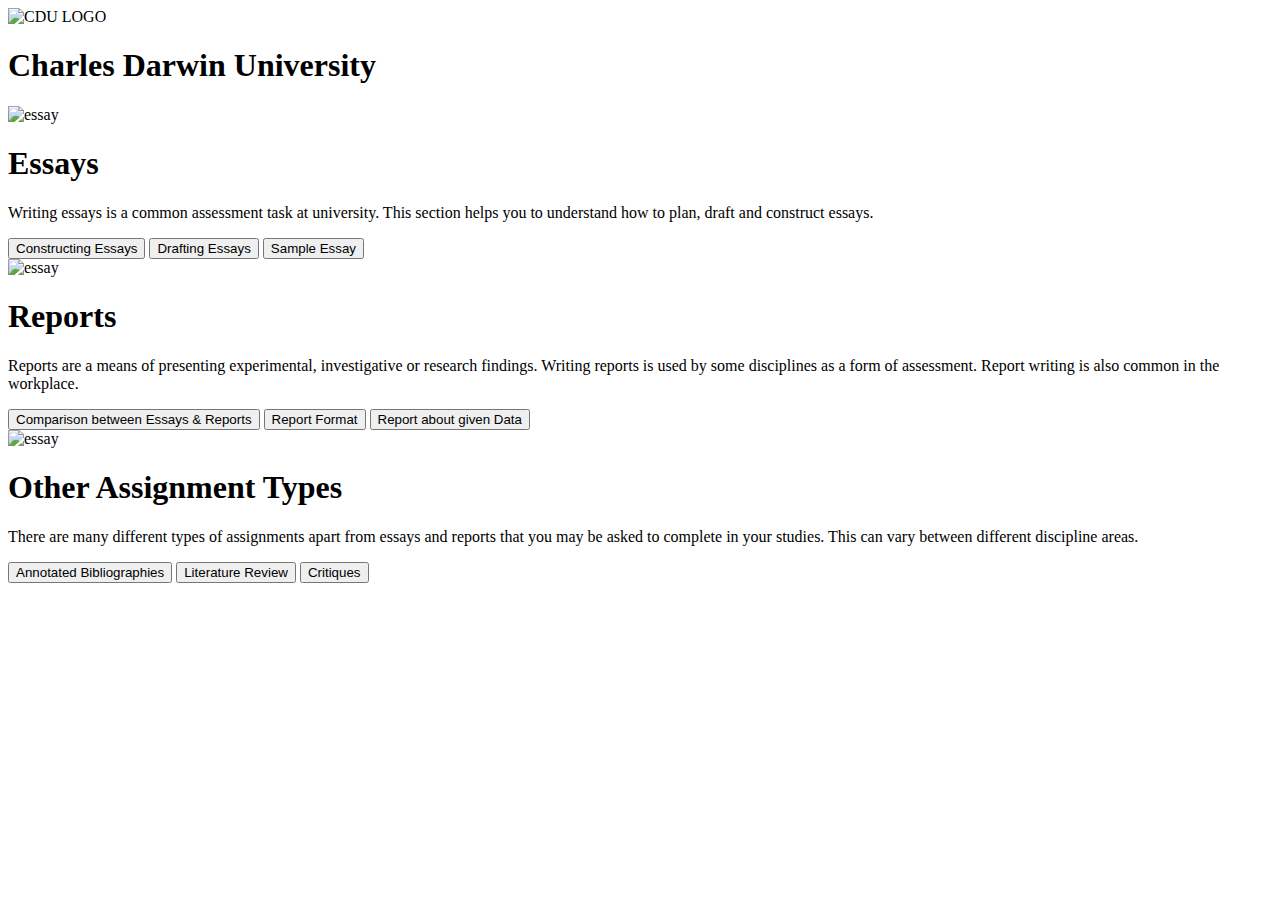
==== Website.html @ b13b842a "Add files via upload" ====
<!doctype html>
<html lang="en">
<head>
<link rel="stylesheet" href="style.css">
<link rel="stylesheet" href="prac4.css" type="text/css">

  <meta charset="utf-8">
  <meta name="viewport" content="width=device-width, initial-scale=1">
  <title>
	Card
	</title>
</head>
<body class= "card">
  <div class="header">
    <img class="CDU" src="image/cdu.jpeg" alt="CDU LOGO">
    <div class="inside_header">
      <div class="logo">
        <h1>Charles Darwin University</h1>
    </div>
  </div>
</div>
  <div class="row1">
      <div class="card1">
        <img src="image/essay.jpg" alt="essay" style="width:100%">
        <div class="container">
          <h1>Essays</h1>
          <p> Writing essays is a common assessment task at university. This section helps you to understand how to plan, draft and construct essays.</p>
          <form>
            <input type="button" class="button" value="Constructing Essays" onclick="window.location.href='http://learnline.cdu.edu.au/studyskills/studyskills/constructingessays.html'" />
            <input type="button" class="button" value="Drafting Essays" onclick="window.location.href='http://learnline.cdu.edu.au/studyskills/studyskills/draftingessays.html'" />
            <input type="button" class="button" value="Sample Essay" onclick="window.location.href='http://learnline.cdu.edu.au/studyskills/studyskills/sampleessay.html'" />
          </form>
        </div>
      </div>
      <div class="card2">
        <img src="image/report.jpg" alt="essay" style="width:100%">
        <div class="container">
          <h1>Reports</h1>
          <p>Reports are a means of presenting experimental, investigative or research findings. Writing reports is used by some disciplines as a form of assessment. Report writing is also common in the workplace.</p>
          <form>
            <input type="button" class="button" value="Comparison between Essays & Reports" onclick="window.location.href='http://learnline.cdu.edu.au/studyskills/studyskills/constructingessays.html'" />
            <input type="button" class="button" value="Report Format" onclick="window.location.href='http://learnline.cdu.edu.au/studyskills/studyskills/draftingessays.html'" />
            <input type="button" class="button" value="Report about given Data" onclick="window.location.href='http://learnline.cdu.edu.au/studyskills/studyskills/sampleessay.html'" />
          </form>
        </div>
      </div>
    </div>
    <div class="row2">
      <div class="card3">
        <img src="image/Assignment.jpg" alt="essay" style="width:100%">
        <div class="container">
          <h1>Other Assignment Types</h1>
          <p> There are many different types of assignments apart from essays and reports that you may be asked to complete in your studies. This can vary between different discipline areas.</p>
          <form>
            <input type="button" class="button" value="Annotated Bibliographies" onclick="window.location.href='http://learnline.cdu.edu.au/studyskills/studyskills/constructingessays.html'" />
            <input type="button" class="button" value="Literature Review" onclick="window.location.href='http://learnline.cdu.edu.au/studyskills/studyskills/draftingessays.html'" />
            <input type="button" class="button" value="Critiques" onclick="window.location.href='http://learnline.cdu.edu.au/studyskills/studyskills/sampleessay.html'" />
          </form>
        </div>
      </div>
    </div>

</body>
</html>
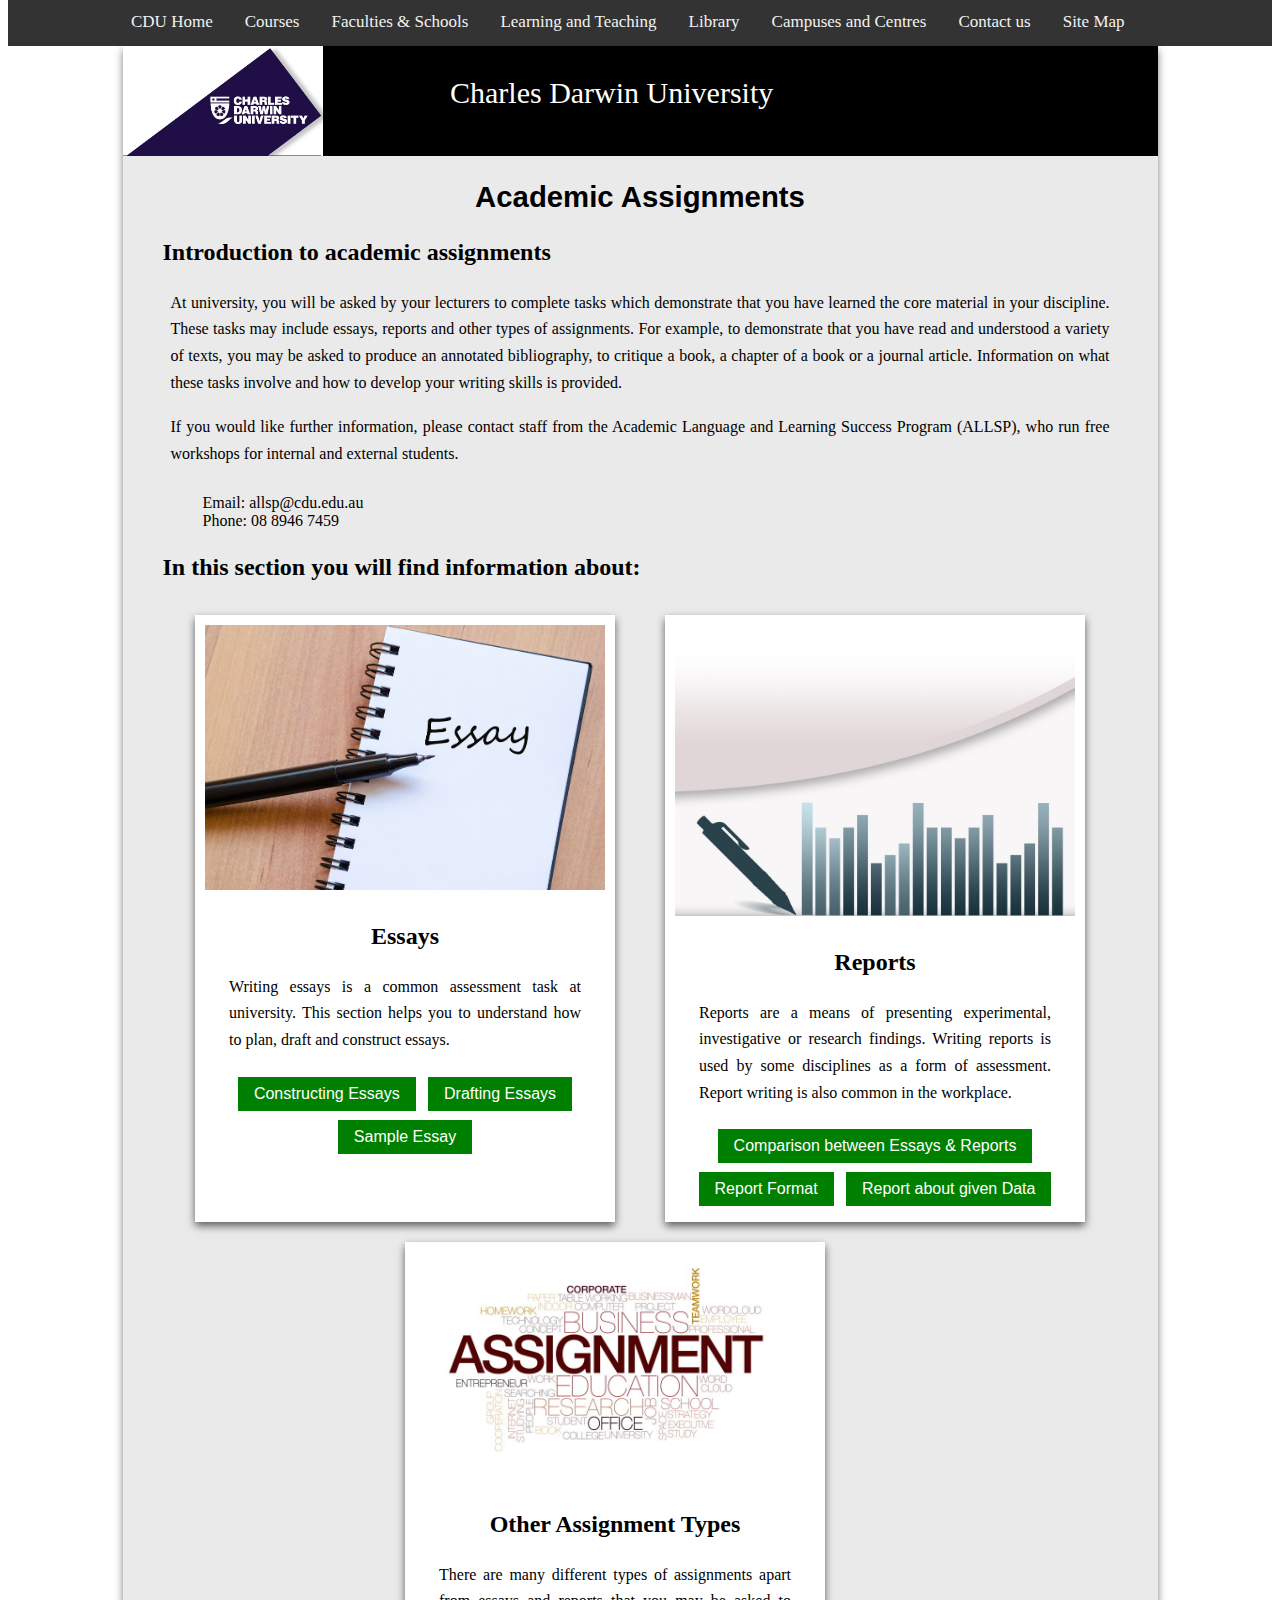
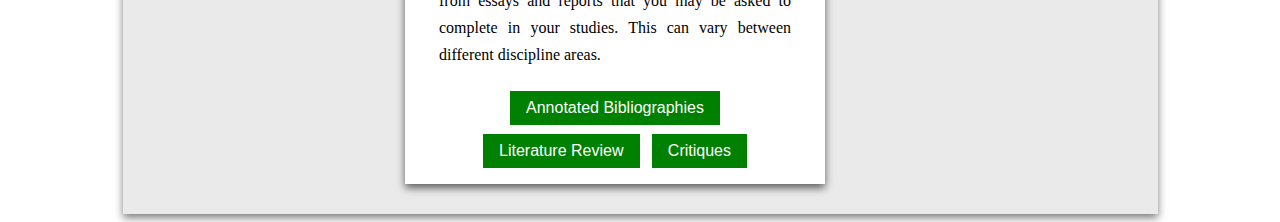
==== commit d2dbe959: "Add files via upload" ====
--- a/Website.html
+++ b/Website.html
@@ -1,8 +1,7 @@
 <!doctype html>
 <html lang="en">
 <head>
-<link rel="stylesheet" href="style.css">
-<link rel="stylesheet" href="prac4.css" type="text/css">
+<link rel="stylesheet" href="website.css" type="text/css">
 
   <meta charset="utf-8">
   <meta name="viewport" content="width=device-width, initial-scale=1">
@@ -10,7 +9,20 @@
 	Card
 	</title>
 </head>
-<body class= "card">
+<body>
+  <div class="topnav">
+  <div class="links">
+  <a href="https://www.cdu.edu.au/">CDU Home</a>
+  <a href="http://stapps.cdu.edu.au/f?p=100:30:9996811520395:">Courses</a>
+  <a href="https://www.cdu.edu.au/faculties-schools">Faculties & Schools</a>
+  <a href="https://www.cdu.edu.au/learning-teaching">Learning and Teaching</a>
+  <a href="https://www.cdu.edu.au/library/">Library</a>
+  <a href="https://www.cdu.edu.au/campuses-centres">Campuses and Centres</a>
+  <a href="https://www.cdu.edu.au/about/contact-cdu">Contact us</a>
+  <a href="https://www.cdu.edu.au/about/site-map">Site Map</a>
+</div>
+</div>
+<div class= "card">
   <div class="header">
     <img class="CDU" src="image/cdu.jpeg" alt="CDU LOGO">
     <div class="inside_header">
@@ -19,11 +31,22 @@
     </div>
   </div>
 </div>
+<h2>Academic Assignments</h2>
+<h3>Introduction to academic assignments</h3>
+<p>At university, you will be asked by your lecturers to complete tasks which demonstrate that you have learned the core material in your discipline. These tasks may include essays, reports and other types of assignments. For example, to demonstrate that you have read and understood a variety of texts, you may be asked to produce an annotated bibliography, to critique a book, a chapter of a book or a journal article. Information on what these tasks involve and how to develop your writing skills is provided.</p>
+<p>If you would like further information, please contact staff from the Academic Language and Learning Success Program (ALLSP), who run free workshops for internal and external students.</p>
+<ul style="list-style: none;">
+  <li>Email: allsp@cdu.edu.au</li>
+  <li>Phone: 08 8946 7459</li>
+</ul>
+
+<h3>In this section you will find information about:</h3>
+
   <div class="row1">
       <div class="card1">
         <img src="image/essay.jpg" alt="essay" style="width:100%">
         <div class="container">
-          <h1>Essays</h1>
+          <h3>Essays</h3>
           <p> Writing essays is a common assessment task at university. This section helps you to understand how to plan, draft and construct essays.</p>
           <form>
             <input type="button" class="button" value="Constructing Essays" onclick="window.location.href='http://learnline.cdu.edu.au/studyskills/studyskills/constructingessays.html'" />
@@ -35,7 +58,7 @@
       <div class="card2">
         <img src="image/report.jpg" alt="essay" style="width:100%">
         <div class="container">
-          <h1>Reports</h1>
+          <h3>Reports</h3>
           <p>Reports are a means of presenting experimental, investigative or research findings. Writing reports is used by some disciplines as a form of assessment. Report writing is also common in the workplace.</p>
           <form>
             <input type="button" class="button" value="Comparison between Essays & Reports" onclick="window.location.href='http://learnline.cdu.edu.au/studyskills/studyskills/constructingessays.html'" />
@@ -49,7 +72,7 @@
       <div class="card3">
         <img src="image/Assignment.jpg" alt="essay" style="width:100%">
         <div class="container">
-          <h1>Other Assignment Types</h1>
+          <h3>Other Assignment Types</h3>
           <p> There are many different types of assignments apart from essays and reports that you may be asked to complete in your studies. This can vary between different discipline areas.</p>
           <form>
             <input type="button" class="button" value="Annotated Bibliographies" onclick="window.location.href='http://learnline.cdu.edu.au/studyskills/studyskills/constructingessays.html'" />
@@ -59,6 +82,7 @@
         </div>
       </div>
     </div>
+  </div>
 
 </body>
 </html>
--- a/website.css
+++ b/website.css
@@ -0,0 +1,233 @@
+.topnav {
+  background-color: #333;
+  overflow: hidden;
+  margin-top: -10px;
+
+}
+
+/* Style the links inside the navigation bar */
+.links{
+  width:1050px;
+  margin-left: auto;
+  margin-right: auto;
+  min-height: 20px;
+  min-width: 800px;
+}
+.topnav a {
+  float: left;
+  color: #f2f2f2;
+  text-align: center;
+  padding: 14px 16px;
+  text-decoration: none;
+  font-size: 17px;
+}
+
+/* Change the color of links on hover */
+.topnav a:hover {
+  background-color: #ddd;
+  color: black;
+}
+
+/* Add a color to the active/current link */
+.topnav a.active {
+  background-color: #4CAF50;
+  color: white;
+}
+.card{
+  background-color: #eaeaea;
+  width: 955px;
+  margin-left: auto;
+  margin-right: auto;
+  padding:20px;
+  padding-left: 40px;
+  padding-right: 40px;
+  box-shadow:0 4px 8px 0 rgba(0,0,0,0.5);
+}
+
+h1{
+  font-family: Algerian;
+  font-size: 40px;
+}
+
+h2{
+  font-family: Arial;
+  font-size: 22.0pt;
+  text-align: center;
+
+}
+h3{
+  font-family: Verdana;
+  font-size: 18.0pt;
+}
+
+h4{
+  font-family: Consolas;
+  font-size: 16.0pt;
+
+}
+h5{
+  font-family: Consolas;
+  font-size: 14.0pt;
+}
+h6{
+  font-family: Consolas;
+  font-size: 12.0pt;
+}
+
+p{
+  font-size: 12.5pt;
+  font-family: times;
+  line-height: 20.0pt;
+  text-align: justify;
+}
+
+.header{
+  margin-top: -20px;
+  margin-left: -40px;
+  margin-right: -40px;
+  display: grid;
+  justify-content: center;
+  grid-column-gap: 0px;
+  grid-row-gap: 50px;
+  grid-template-columns: auto auto;
+  background-color: black;
+  height:110px;
+
+}
+
+.inside_header{
+  margin-left: 200px;
+  min-width:600px;
+  background-color: black;
+
+}
+
+.logo{
+  vertical-align: middle;
+}
+
+.logo h1{
+  color: white;
+  vertical-align: middle;
+  font-family: ALGERIAN;
+  font-size: 30px;
+  padding:10px;
+  font-weight: 200;
+
+
+}
+
+.CDU{
+  width:200px;
+  height:110px;
+  position: absolute;
+}
+
+
+
+/* Card CSS*/
+.card .row1 .img{
+  max-height:250px;
+}
+
+.card .row2 .img{
+  max-height: :250px;
+}
+.card .row1{
+  padding: 10px;
+  margin: auto;
+  display: grid;
+  justify-content: center;
+  grid-column-gap: 50px;
+  grid-row-gap: 50px;
+  grid-template-columns: auto auto;
+  padding: 10px;
+}
+.card .row2{
+  padding: 10px;
+  margin: auto;
+  display: grid;
+  justify-content: center;
+  grid-column-gap: 50px;
+  grid-row-gap: 50px;
+  grid-template-columns: auto auto;
+  padding: 10px;
+}
+.button {
+  background-color: green;
+  border: none;
+  color: white;
+  padding: 8px 16px;
+  text-align: center;
+  display: inline-block;
+  font-size: 16px;
+  margin: 4px 2px;
+  cursor:pointer;
+}
+
+.card p {
+  font-size: 16px;
+  margin: 8px;
+  padding-bottom: 10px;
+}
+
+.button:hover {
+  background-color: #f44336;
+}
+.card1 {
+    box-shadow: 0 4px 8px 0 rgba(0,0,0,0.6);
+    transition: 0.4s;
+    max-width: 400px;
+    background:#fff;
+    text-align: center;
+    font-size:30px;
+    font-family: sans-serif;
+    padding:10px;
+}
+.card2{
+  box-shadow: 0 4px 8px 0 rgba(0,0,0,0.6);
+  transition: 0.4s;
+  max-width: 400px;
+  background:#fff;
+  text-align: center;
+  font-size:30px;
+  font-family: sans-serif;
+  padding:10px;
+}
+
+
+.card3 {
+    box-shadow: 0 4px 8px 0 rgba(0,0,0,0.6);
+    transition: 0.4s;
+    max-width: 400px;
+    background:#fff;
+    text-align: center;
+    font-size:30px;
+    font-family: sans-serif;
+    padding:10px;
+}
+.card3 h1{
+  font-size: 30px;
+}
+.container{
+  padding: 2px 16px
+}
+.card1:hover{
+  box-shadow: 0 8px 16px 0 rgba(0,0,0,0.6);
+}
+
+.card2:hover{
+  box-shadow: 0 8px 16px 0 rgba(0,0,0,0.6);
+}
+
+.card3:hover{
+  box-shadow: 0 8px 16px 0 rgba(0,0,0,0.6);
+}
+
+/* second page*/
+.Drafting p{
+  margin-right: 450px;
+}
+.Drafting div{
+  margin-left: 20px;
+}
